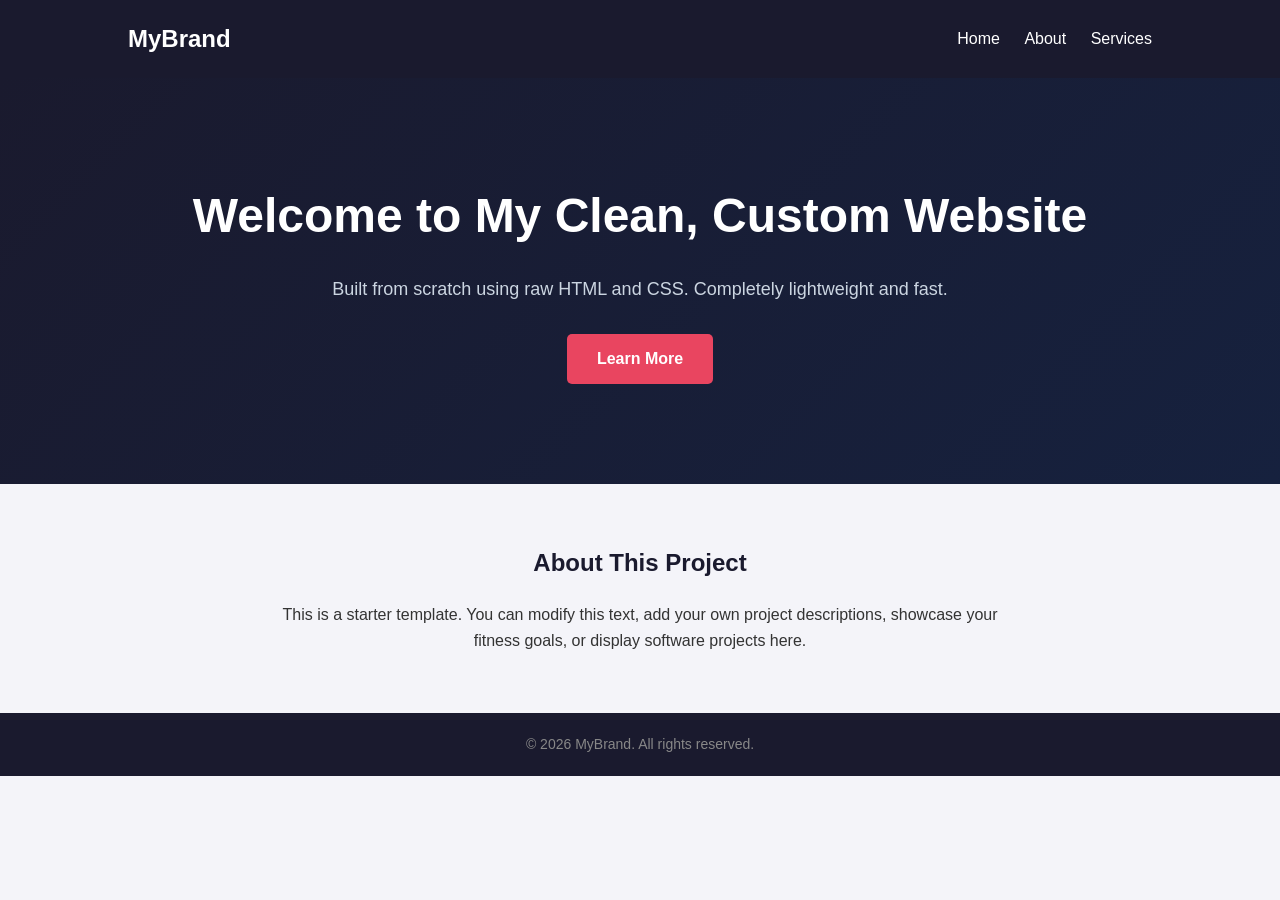
==== index.html @ e339a1c7 "Rename Index.html to index.html" ====
<!DOCTYPE html>
<html lang="en">
<head>
    <meta charset="UTF-8">
    <meta name="viewport" content="width=device-width, initial-scale=1.0">
    <title>My First Website</title>
    <!-- This line connects your HTML file to your CSS styling file -->
    <link rel="stylesheet" href="style.css">
</head>
<body>

    <!-- Header Navigation -->
    <header>
        <div class="logo">MyBrand</div>
        <nav>
            <a href="#">Home</a>
            <a href="#about">About</a>
            <a href="#services">Services</a>
        </nav>
    </header>

    <!-- Main Hero Section -->
    <section class="hero">
        <h1>Welcome to My Clean, Custom Website</h1>
        <p>Built from scratch using raw HTML and CSS. Completely lightweight and fast.</p>
        <a href="#about" class="btn">Learn More</a>
    </section>

    <!-- About Section -->
    <section id="about" class="content-section">
        <h2>About This Project</h2>
        <p>This is a starter template. You can modify this text, add your own project descriptions, showcase your fitness goals, or display software projects here.</p>
    </section>

    <!-- Footer -->
    <footer>
        <p>&copy; 2026 MyBrand. All rights reserved.</p>
    </footer>

</body>
</html>
---- style.css ----
/* Universal Reset to clear default browser spacing */
* {
    margin: 0;
    padding: 0;
    box-sizing: border-box;
    font-family: 'Segoe UI', Tahoma, Geneva, Verdana, sans-serif;
}

body {
    background-color: #f4f4f9;
    color: #333;
    line-height: 1.6;
}

/* Header Styles */
header {
    background-color: #1a1a2e;
    color: #fff;
    display: flex;
    justify-content: space-between;
    align-items: center;
    padding: 20px 10%;
}

header .logo {
    font-size: 24px;
    font-weight: bold;
}

nav a {
    color: #fff;
    text-decoration: none;
    margin-left: 20px;
    transition: color 0.3s;
}

nav a:hover {
    color: #e94560;
}

/* Hero Section */
.hero {
    background: linear-gradient(135deg, #1a1a2e, #16213e);
    color: #fff;
    text-align: center;
    padding: 100px 20px;
}

.hero h1 {
    font-size: 48px;
    margin-bottom: 20px;
}

.hero p {
    font-size: 18px;
    margin-bottom: 30px;
    color: #cbd5e1;
}

.btn {
    display: inline-block;
    background-color: #e94560;
    color: #fff;
    padding: 12px 30px;
    text-decoration: none;
    border-radius: 5px;
    font-weight: bold;
    transition: background 0.3s;
}

.btn:hover {
    background-color: #ff6b81;
}

/* Content Section */
.content-section {
    max-width: 800px;
    margin: 60px auto;
    padding: 0 20px;
    text-align: center;
}

.content-section h2 {
    margin-bottom: 20px;
    color: #1a1a2e;
}

/* Footer */
footer {
    background-color: #1a1a2e;
    color: #888;
    text-align: center;
    padding: 20px;
    margin-top: 60px;
    font-size: 14px;
}
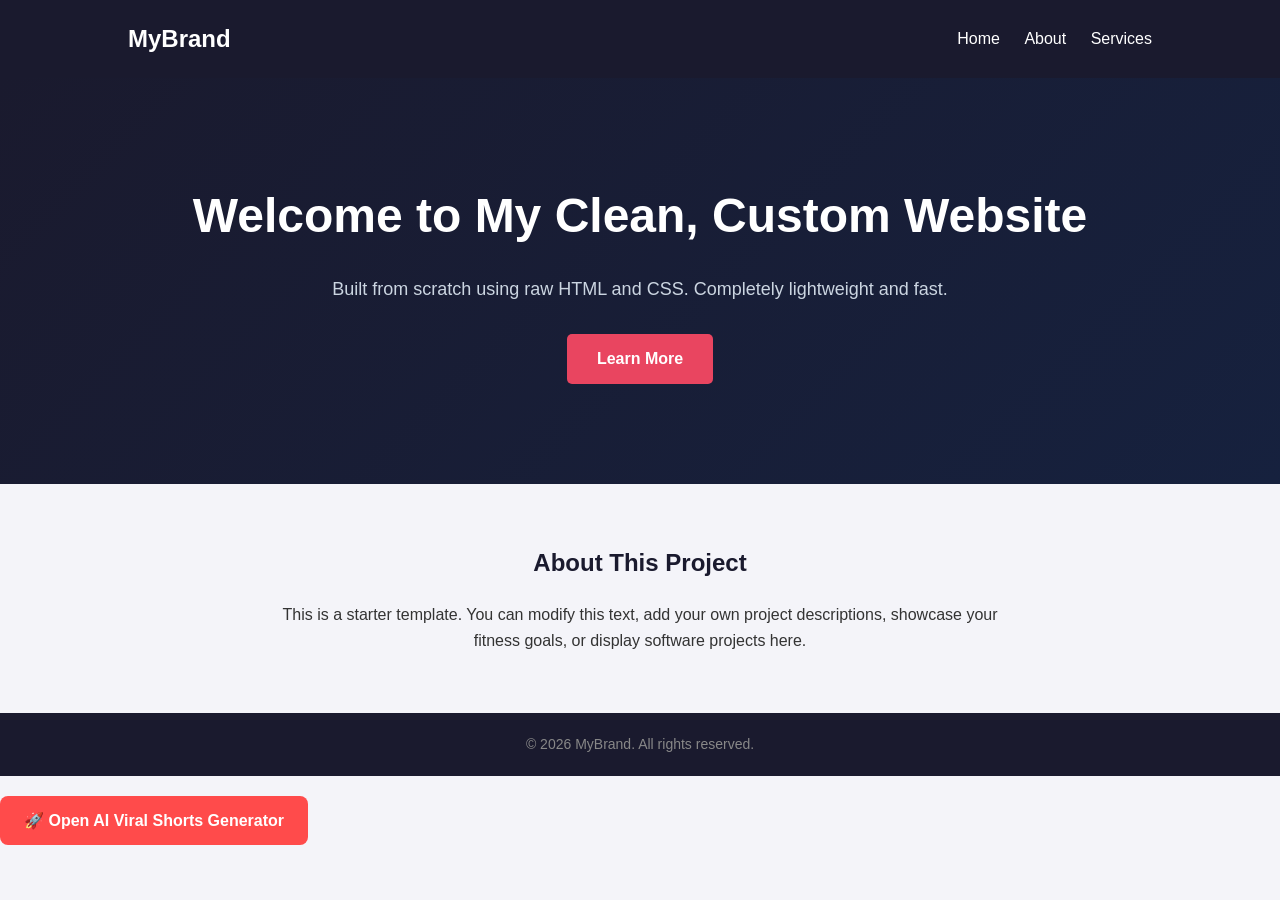
==== commit 4c6b31ef: "Update index.html" ====
--- a/index.html
+++ b/index.html
@@ -35,7 +35,20 @@
     <!-- Footer -->
     <footer>
         <p>&copy; 2026 MyBrand. All rights reserved.</p>
+        
     </footer>
+    <a href="generator.html" style="
+    display: inline-block;
+    background-color: #ff4b4b;
+    color: white;
+    padding: 12px 24px;
+    text-decoration: none;
+    font-weight: bold;
+    border-radius: 8px;
+    margin: 20px 0;
+">
+    🚀 Open AI Viral Shorts Generator
+</a>
 
 </body>
 </html>
